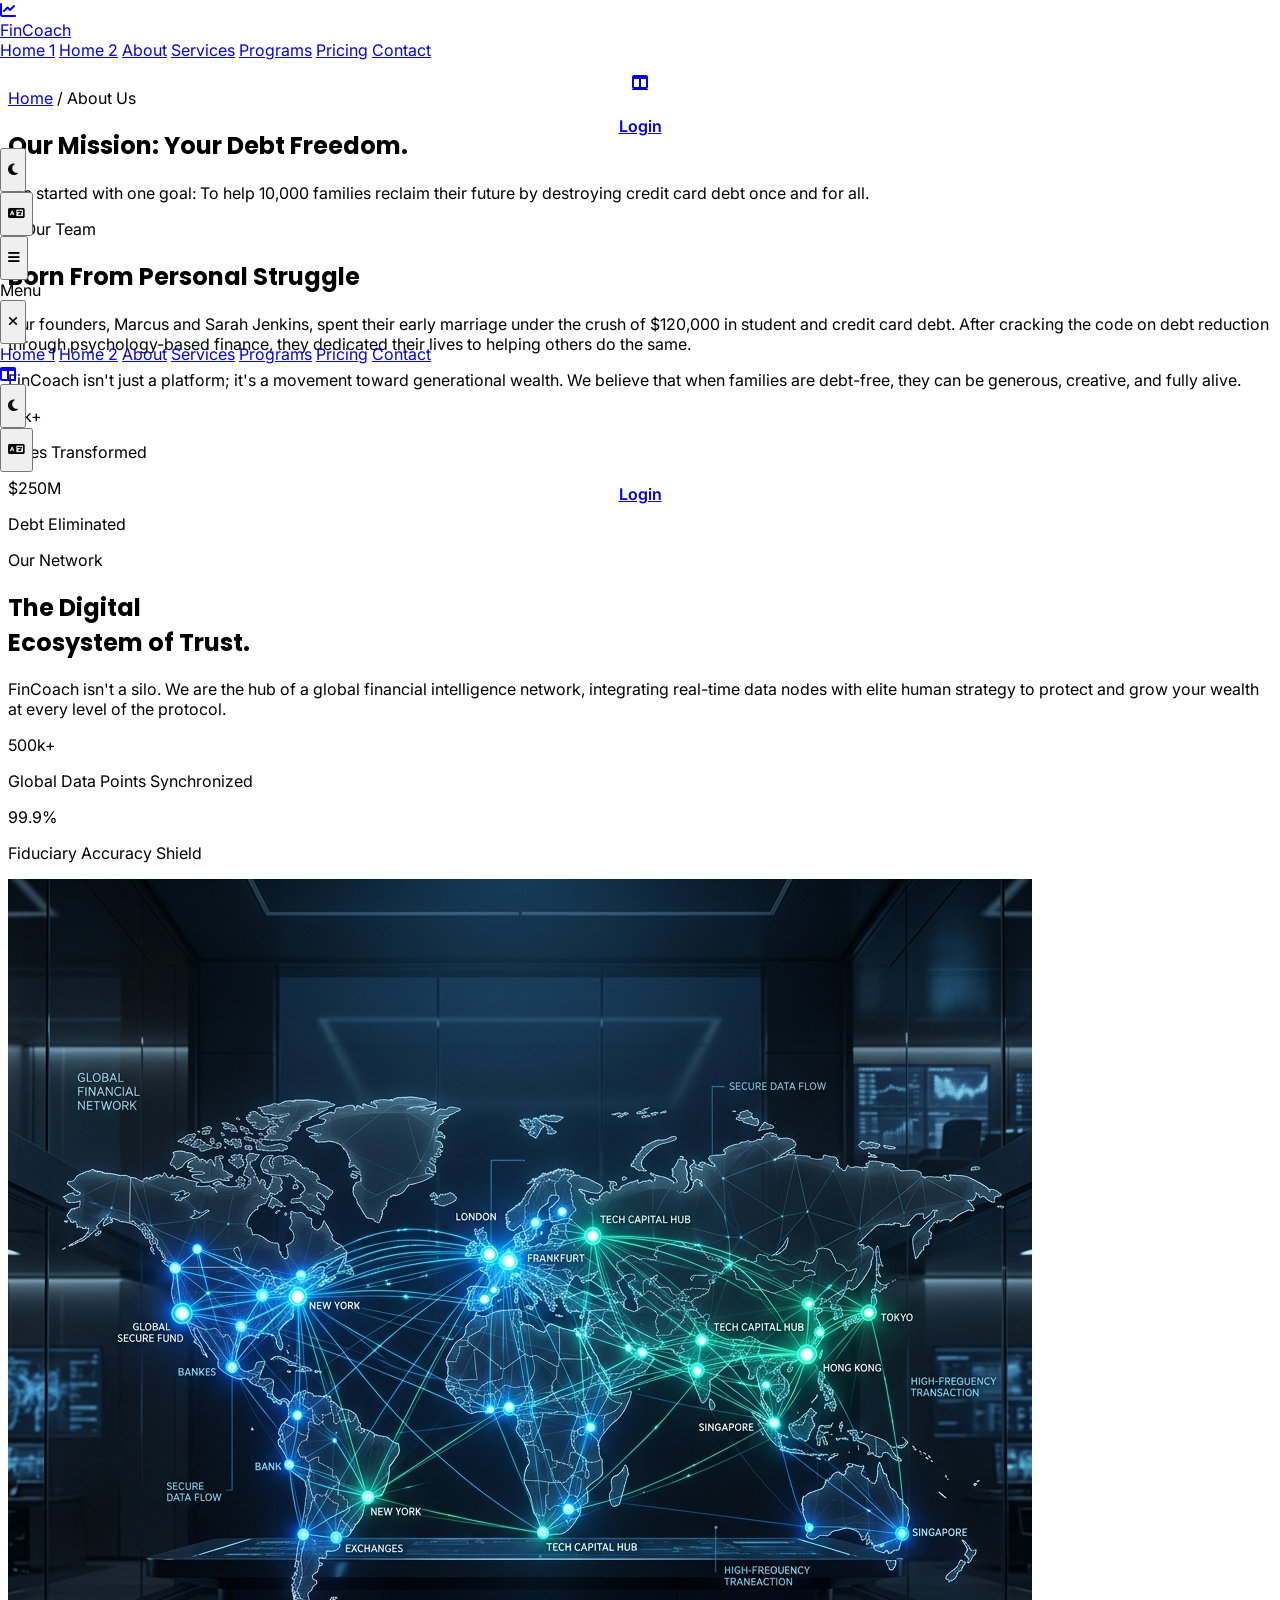
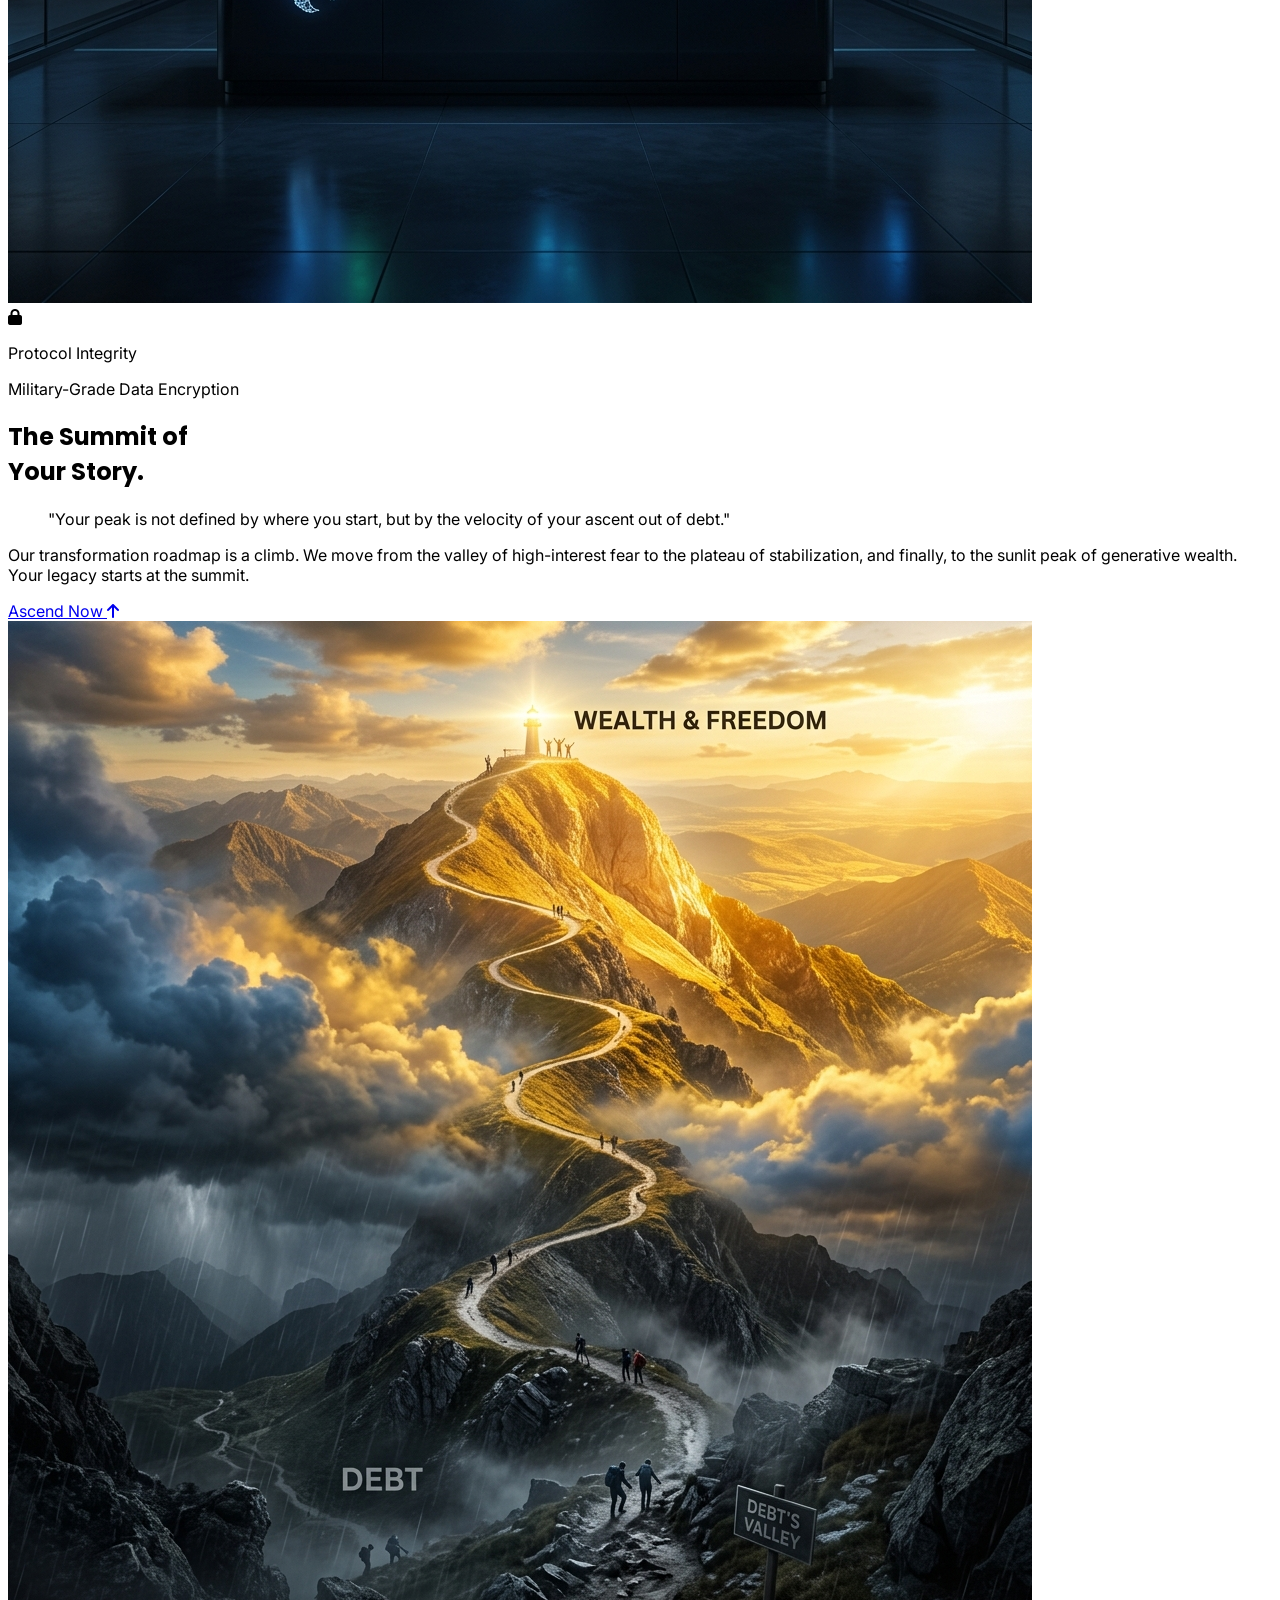
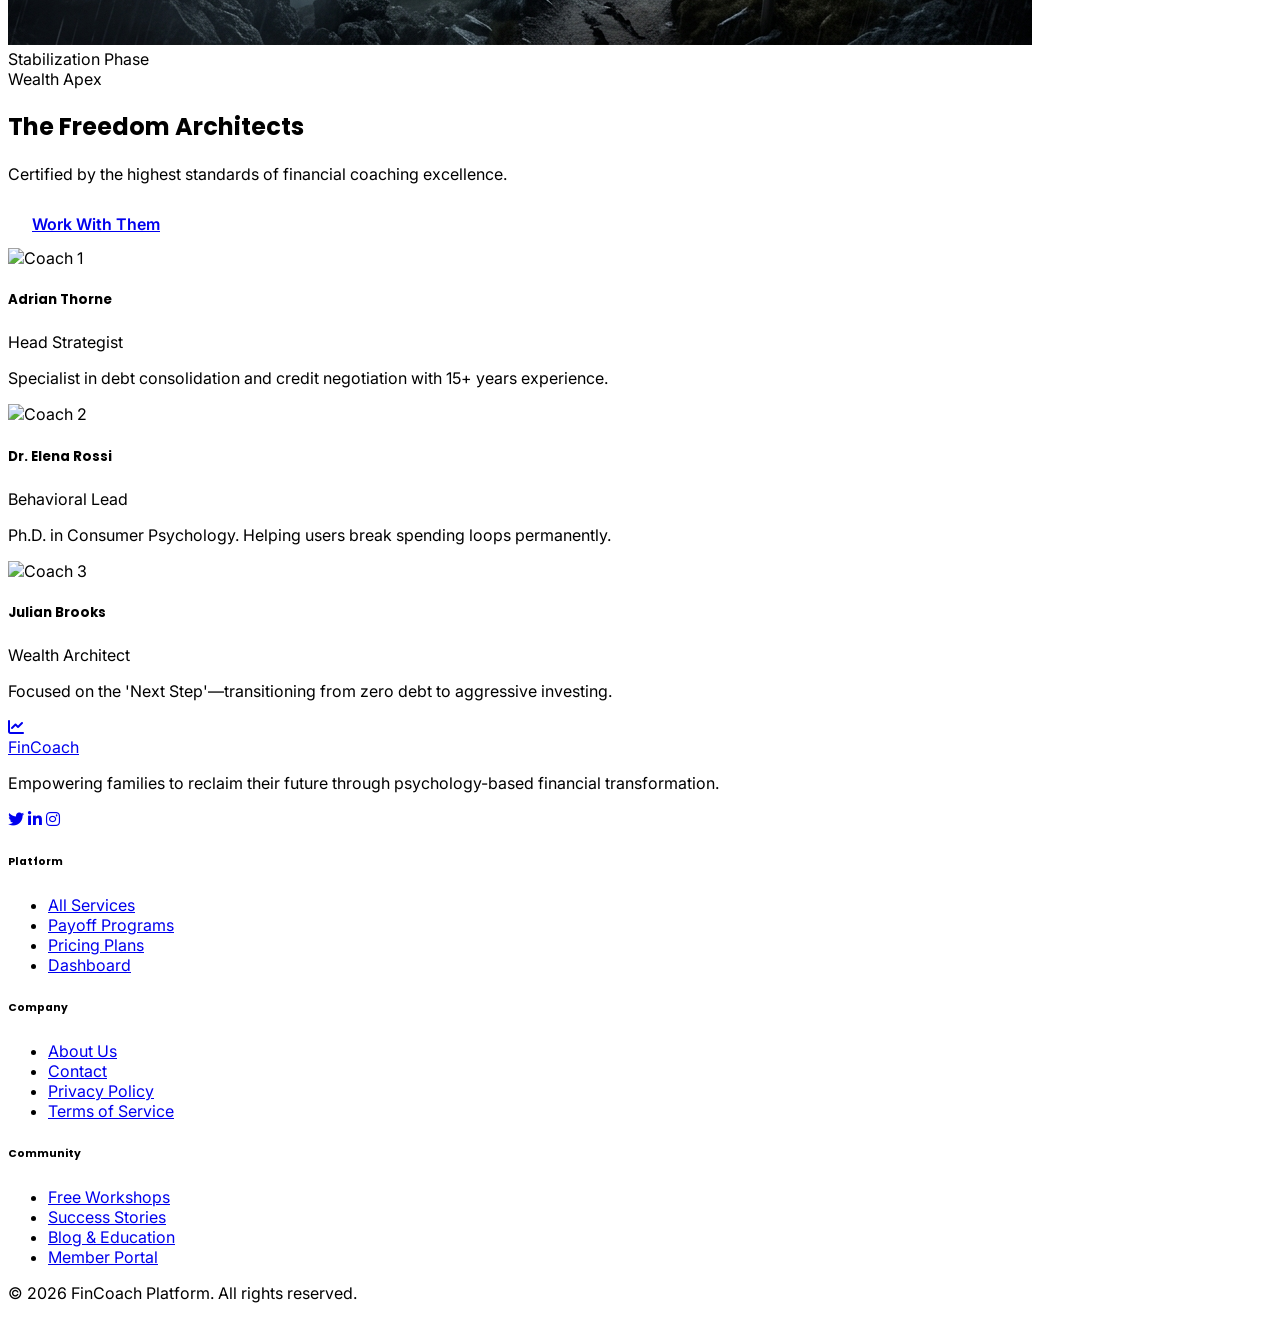
==== about.html @ 428f4bfd "Initial commit - Personal Finance Coach UI" ====
<!DOCTYPE html>
<html lang="en">
<head>
    <meta charset="UTF-8">
    <meta name="viewport" content="width=device-width, initial-scale=1, shrink-to-fit=no">
    <title>About Us | FinCoach - Financial Freedom Mission</title>
    <link rel="icon" type="image/svg+xml" href="assets/images/favicon.svg">
    
    <!-- Tailwind CSS -->
    <script src="https://cdn.tailwindcss.com"></script>
    <script>
        tailwind.config = {
            darkMode: 'class',
            theme: {
                extend: {
                    colors: {
                        primary: '#1E3A8A',
                        secondary: '#F1F5F9',
                        accent: '#10B981',
                        warning: '#F59E0B',
                        error: '#EF4444'
                    },
                    fontFamily: {
                        sans: ['Inter', 'sans-serif'],
                        heading: ['Poppins', 'sans-serif']
                    }
                }
            }
        }
    </script>
    
    <!-- Custom CSS -->
    <link rel="stylesheet" href="assets/css/style.css">
    
    <!-- Icons -->
    <link rel="stylesheet" href="https://cdnjs.cloudflare.com/ajax/libs/font-awesome/6.4.0/css/all.min.css">
</head>
<body class="bg-white text-slate-900 transition-colors duration-300 has-fixed-header">

    <!-- Header -->
    <header class="bg-white dark:bg-slate-900 shadow-sm site-header transition-colors duration-300">
        <nav class="max-w-7xl mx-auto px-4 sm:px-6 xl:px-8 flex items-center justify-between h-20">
            <!-- Logo -->
            <div class="flex-shrink-0 flex items-center">
                <a href="index.html" class="flex items-center space-x-2">
                    <div class="w-10 h-10 bg-primary rounded-lg flex items-center justify-center">
                        <i class="fas fa-chart-line text-white text-xl"></i>
                    </div>
                    <span class="text-xl font-heading font-bold text-primary dark:text-blue-400">FinCoach</span>
                </a>
            </div>

            <!-- Main Nav -->
            <div class="hidden xl:flex items-center space-x-6 text-sm font-medium text-slate-600 dark:text-slate-300">
                <a href="index.html" class="hover:text-primary transition-colors">Home 1</a>
                <a href="home-2.html" class="hover:text-primary transition-colors">Home 2</a>
                <a href="about.html" class="text-primary border-b-2 border-primary pb-1">About</a>
                <a href="services.html" class="hover:text-primary transition-colors">Services</a>
                <a href="programs.html" class="hover:text-primary transition-colors">Programs</a>
                <a href="pricing.html" class="hover:text-primary transition-colors">Pricing</a>
                <a href="contact.html" class="hover:text-primary transition-colors">Contact</a>
            </div>

            <!-- Actions -->
            <div class="flex items-center space-x-4">
                <a href="dashboard.html" aria-label="Dashboard" title="Dashboard" class="!hidden xl:!inline-flex cta-button border-2 border-primary text-primary hover:bg-primary hover:text-white dark:border-blue-400 dark:text-blue-400 dark:hover:bg-blue-400 dark:hover:text-slate-900 !h-10 !w-10 !px-0">
                    <i class="fas fa-columns text-sm"></i>
                </a>
                <a href="login.html" class="!hidden xl:!inline-flex cta-button border-2 border-primary text-primary hover:bg-primary hover:text-white dark:border-blue-400 dark:text-blue-400 dark:hover:bg-blue-400 dark:hover:text-slate-900 !h-10 text-sm">Login</a>
                
                <button id="dark-mode-toggle" class="!hidden xl:!inline-flex p-2 text-slate-500 hover:text-primary dark:text-slate-400 dark:hover:text-blue-400 focus:outline-none">
                    <i class="fas fa-moon w-6 h-6 flex items-center justify-center"></i>
                </button>
                
                <button id="rtl-toggle" class="!hidden xl:!inline-flex p-2 text-slate-500 hover:text-primary dark:text-slate-400 dark:hover:text-blue-400 focus:outline-none">
                    <i class="fas fa-language w-6 h-6 flex items-center justify-center"></i>
                </button>

                <!-- Mobile Menu Button -->
                <button type="button" id="mobile-menu-btn" class="xl:hidden p-2 text-slate-500 hover:bg-slate-100 rounded-md">
                    <i class="fas fa-bars"></i>
                </button>
            </div>
        </nav>

        <!-- Mobile Menu -->
        <!-- Mobile Menu Backdrop -->
        <div id="mobile-menu-backdrop" class="fixed inset-0 bg-slate-900/50 backdrop-blur-sm z-[45] hidden opacity-0 transition-opacity duration-300 pointer-events-none"></div>

        <!-- Mobile Menu Drawer -->
        <div id="mobile-menu" class="xl:hidden fixed top-0 right-0 h-full w-80 bg-white dark:bg-slate-900 z-50 shadow-2xl transform translate-x-full transition-transform duration-300 ease-in-out overflow-y-auto">
            <div class="px-6 py-6 h-full flex flex-col">
                <!-- Drawer Header -->
                <div class="flex items-center justify-between mb-8">
                    <span class="text-xl font-heading font-bold text-slate-900 dark:text-white">Menu</span>
                    <button id="mobile-menu-close" class="p-2 text-slate-500 hover:text-primary dark:text-slate-400 focus:outline-none">
                        <i class="fas fa-times text-2xl"></i>
                    </button>
                </div>

                <!-- Navigation Links -->
                <div class="space-y-4 flex-grow">
                    <a href="index.html" class="block py-2 text-slate-600 dark:text-slate-300 text-lg hover:text-primary transition-colors">Home 1</a>
                    <a href="home-2.html" class="block py-2 text-slate-600 dark:text-slate-300 text-lg hover:text-primary transition-colors">Home 2</a>
                    <a href="about.html" class="block py-2 text-primary font-bold text-lg">About</a>
                    <a href="services.html" class="block py-2 text-slate-600 dark:text-slate-300 text-lg hover:text-primary transition-colors">Services</a>
                    <a href="programs.html" class="block py-2 text-slate-600 dark:text-slate-300 text-lg hover:text-primary transition-colors">Programs</a>
                    <a href="pricing.html" class="block py-2 text-slate-600 dark:text-slate-300 text-lg hover:text-primary transition-colors">Pricing</a>
                    <a href="contact.html" class="block py-2 text-slate-600 dark:text-slate-300 text-lg hover:text-primary transition-colors">Contact</a>
                    
                    <!-- Mobile Actions (Continuous) -->
                    <div class="pt-6 mt-4 border-t border-slate-100 dark:border-slate-800">
                        <div class="flex items-center space-x-6 mb-8">
                            <a href="dashboard.html" class="p-2 text-slate-500 hover:text-primary dark:text-slate-400 dark:hover:text-blue-400">
                                <i class="fas fa-columns text-xl"></i>
                            </a>
                            <button id="dark-mode-toggle" class="p-2 text-slate-500 hover:text-primary dark:text-slate-400 dark:hover:text-blue-400">
                                <i class="fas fa-moon text-xl"></i>
                            </button>
                            <button id="rtl-toggle" class="p-2 text-slate-500 hover:text-primary dark:text-slate-400 dark:hover:text-blue-400">
                                <i class="fas fa-language text-xl"></i>
                            </button>
                        </div>
                        <a href="login.html" class="cta-button border-2 border-primary text-primary text-center py-3 rounded-lg font-bold block">Login</a>
                    </div>
                </div>
                
                <!-- Bottom Spacer for drawer height -->
                <div class="mt-auto pb-4"></div>
            </div>
        </div>
    </header>

    <!-- SECTION 1: HERO BREADCRUMB -->
    <section class="py-24 bg-primary text-white relative hero-section flex items-center justify-center overflow-hidden">
        <div class="absolute inset-0 z-0">
             <div class="absolute w-full h-full bg-[radial-gradient(circle_at_20%_30%,rgba(255,255,255,0.1),transparent_50%)]"></div>
        </div>
        <div class="relative z-10 text-center max-w-3xl mx-auto px-4">
            <nav class="flex justify-center mb-6 space-x-2 text-blue-200 text-sm font-bold uppercase tracking-widest">
                <a href="index.html">Home</a>
                <span>/</span>
                <span class="text-white">About Us</span>
            </nav>
            <h1 class="text-4xl md:text-6xl font-heading font-extrabold mb-8">Our Mission: Your Debt Freedom.</h1>
            <p class="text-blue-100 text-lg">We started with one goal: To help 10,000 families reclaim their future by destroying credit card debt once and for all.</p>
        </div>
    </section>

    <!-- SECTION 2: OUR STORY / MISSION -->
    <section class="py-24 bg-white dark:bg-slate-950 transition-colors">
        <div class="max-w-7xl mx-auto px-4 sm:px-6 lg:px-8">
            <div class="flex flex-col lg:flex-row items-center gap-16">
                <div class="lg:w-1/2">
                    <img src="https://images.unsplash.com/photo-1521737604893-d14cc237f11d?q=80&w=800&auto=format&fit=crop" alt="Our Team" class="rounded-[40px] shadow-sm transform -rotate-2 hover:rotate-0 transition-transform duration-500 border-8 border-slate-50 dark:border-slate-900">
                </div>
                <div class="lg:w-1/2">
                    <h2 class="text-3xl font-heading font-extrabold text-slate-900 dark:text-white mb-6">Born From Personal Struggle</h2>
                    <p class="text-slate-600 dark:text-slate-400 mb-6 leading-relaxed">Our founders, Marcus and Sarah Jenkins, spent their early marriage under the crush of $120,000 in student and credit card debt. After cracking the code on debt reduction through psychology-based finance, they dedicated their lives to helping others do the same.</p>
                    <p class="text-slate-600 dark:text-slate-400 mb-8 leading-relaxed">FinCoach isn't just a platform; it's a movement toward generational wealth. We believe that when families are debt-free, they can be generous, creative, and fully alive.</p>
                    <div class="grid grid-cols-2 gap-8 pt-8 border-t border-slate-100 dark:border-slate-800">
                        <div>
                            <div class="text-3xl font-bold text-primary dark:text-blue-400 mb-2 font-heading">15k+</div>
                            <p class="text-slate-500 text-sm">Lives Transformed</p>
                        </div>
                        <div>
                            <div class="text-3xl font-bold text-blue-500 mb-2 font-heading">$250M</div>
                            <p class="text-slate-500 text-sm">Debt Eliminated</p>
                        </div>
                    </div>
                </div>
            </div>
        </div>
    </section>

    <!-- SECTION 3.5: THE DIGITAL ECOSYSTEM OF TRUST (UNIQUE DESIGN 1) -->
    <section class="py-32 bg-slate-50 dark:bg-slate-900 overflow-hidden relative">
        <!-- Abstract Background Glows -->
        <div class="absolute -top-40 -left-40 w-96 h-96 bg-primary/10 blur-[120px] rounded-full"></div>
        <div class="absolute -bottom-40 -right-40 w-96 h-96 bg-blue-500/10 blur-[120px] rounded-full"></div>
        
        <div class="max-w-7xl mx-auto px-4 sm:px-6 lg:px-8 relative z-10">
            <div class="flex flex-col lg:flex-row items-center gap-20">
                <div class="lg:w-1/2 animate-on-scroll">
                    <span class="text-primary dark:text-blue-400 font-black uppercase tracking-[0.4em] text-xs mb-4 block underline underline-offset-8">Our Network</span>
                    <h2 class="text-4xl md:text-6xl font-heading font-black text-slate-900 dark:text-white leading-tight mb-8">
                        The Digital <br/>
                        <span class="text-transparent bg-clip-text bg-gradient-to-r from-primary to-blue-400">Ecosystem of Trust.</span>
                    </h2>
                    <p class="text-lg text-slate-500 dark:text-slate-400 leading-relaxed mb-10">
                        FinCoach isn't a silo. We are the hub of a global financial intelligence network, integrating real-time data nodes with elite human strategy to protect and grow your wealth at every level of the protocol.
                    </p>
                    
                    <div class="grid grid-cols-2 gap-4">
                        <div class="p-6 bg-white dark:bg-slate-800 rounded-3xl border border-slate-100 dark:border-slate-800 shadow-sm hover:scale-105 transition-all">
                             <div class="text-2xl font-black text-primary dark:text-blue-400 mb-1">500k+</div>
                             <p class="text-[10px] font-bold text-slate-400 uppercase tracking-widest leading-none">Global Data Points Synchronized</p>
                        </div>
                        <div class="p-6 bg-white dark:bg-slate-800 rounded-3xl border border-slate-100 dark:border-slate-800 shadow-sm hover:scale-105 transition-all">
                             <div class="text-2xl font-black text-blue-500 mb-1">99.9%</div>
                             <p class="text-[10px] font-bold text-slate-400 uppercase tracking-widest leading-none">Fiduciary Accuracy Shield</p>
                        </div>
                    </div>
                </div>
                
                <div class="lg:w-1/2 relative group animate-on-scroll" style="animation-delay: 0.3s">
                    <div class="relative w-full h-[500px] rounded-[4rem] overflow-hidden shadow-2xl border-4 border-white dark:border-slate-800">
                        <img src="assets/images/about-network.png" class="w-full h-full object-cover group-hover:scale-110 transition-transform duration-1000">
                        <div class="absolute inset-0 bg-gradient-to-tr from-primary/30 to-transparent"></div>
                    </div>
                    <!-- Hanging UI Badge -->
                    <div class="absolute -bottom-8 -left-8 p-8 bg-white/20 backdrop-blur-2xl border border-white/20 rounded-[3rem] shadow-2xl animate-float">
                         <div class="flex items-center space-x-4">
                              <div class="w-12 h-12 bg-primary rounded-full flex items-center justify-center text-white"><i class="fas fa-lock"></i></div>
                              <div>
                                  <p class="text-xs font-bold text-black dark:text-white uppercase tracking-widest">Protocol Integrity</p>
                                  <p class="text-[10px] text-slate-600 dark:text-slate-400">Military-Grade Data Encryption</p>
                              </div>
                         </div>
                    </div>
                </div>
            </div>
        </div>
    </section>

    <!-- SECTION 3.7: THE SUMMIT OF FINANCIAL SUCCESS (UNIQUE DESIGN 2) -->
    <section class="py-32 bg-white dark:bg-slate-950 overflow-hidden">
        <div class="max-w-7xl mx-auto px-4 sm:px-6 lg:px-8">
            <div class="flex flex-col lg:flex-row-reverse items-center gap-24">
                <div class="lg:w-1/2 animate-on-scroll">
                    <div class="w-20 h-1 bg-primary mb-8 rounded-full"></div>
                    <h2 class="text-4xl md:text-7xl font-heading font-black text-slate-900 dark:text-white leading-tight mb-8">
                        The Summit of <br/><span class="text-primary dark:text-blue-400">Your Story.</span>
                    </h2>
                    <blockquote class="text-2xl font-heading font-bold text-slate-400 dark:text-slate-500 italic mb-10 leading-relaxed pl-8 border-l-4 border-slate-100 dark:border-slate-800">
                        "Your peak is not defined by where you start, but by the velocity of your ascent out of debt."
                    </blockquote>
                    <p class="text-slate-500 dark:text-slate-400 mb-12">
                        Our transformation roadmap is a climb. We move from the valley of high-interest fear to the plateau of stabilization, and finally, to the sunlit peak of generative wealth. Your legacy starts at the summit.
                    </p>
                    <a href="contact.html" class="inline-flex items-center space-x-4 bg-primary text-white px-10 py-5 rounded-[2rem] font-black uppercase text-xs tracking-[0.2em] hover:bg-slate-900 transition-all shadow-xl shadow-primary/20">
                        <span>Ascend Now</span>
                        <i class="fas fa-arrow-up"></i>
                    </a>
                </div>

                <div class="lg:w-1/2 relative animate-on-scroll" style="animation-delay: 0.3s">
                     <!-- Journey Visual -->
                     <div class="relative w-full h-[600px] rounded-[5rem] overflow-hidden group shadow-2xl">
                         <img src="assets/images/about-journey.png" class="w-full h-full object-cover grayscale-[0.3] group-hover:grayscale-0 transition-all duration-1000 group-hover:scale-105">
                         <div class="absolute inset-0 bg-gradient-to-t from-slate-950 via-transparent to-white/10"></div>
                         
                         <!-- Roadmap Markers Floating overlay -->
                         <div class="absolute top-1/4 left-1/2 -translate-x-1/2 space-y-4">
                             <div class="bg-white/10 backdrop-blur-md px-6 py-3 border border-white/20 rounded-full text-white text-[10px] font-bold uppercase tracking-widest whitespace-nowrap animate-float" style="animation-delay: -1s">Stabilization Phase</div>
                             <div class="bg-primary px-6 py-3 rounded-full text-white text-[10px] font-bold uppercase tracking-widest whitespace-nowrap translate-x-10 animate-float" style="animation-delay: -2.5s">Wealth Apex</div>
                         </div>
                     </div>
                </div>
            </div>
        </div>
    </section>

    <!-- SECTION 4: THE TEAM -->
    <section class="py-24 bg-white dark:bg-slate-950">
        <div class="max-w-7xl mx-auto px-4 sm:px-6 lg:px-8">
            <div class="flex flex-col lg:flex-row justify-between items-end mb-16">
                <div>
                    <h2 class="text-3xl font-heading font-extrabold text-slate-900 dark:text-white mb-4">The Freedom Architects</h2>
                    <p class="text-slate-500">Certified by the highest standards of financial coaching excellence.</p>
                </div>
                <a href="contact.html" class="hidden md:inline-flex cta-button bg-primary text-white h-12 px-8">Work With Them</a>
            </div>
            
            <div class="grid md:grid-cols-3 gap-12">
                <div class="text-center group">
                    <img src="https://images.unsplash.com/photo-1542909168-82c3e7fdca5c?q=80&w=400&h=400&auto=format&fit=crop" alt="Coach 1" class="w-48 h-48 rounded-full mx-auto mb-8 object-cover transition-all duration-500 shadow-xl group-hover:scale-110">
                    <h5 class="text-xl font-bold dark:text-white mb-1">Adrian Thorne</h5>
                    <p class="text-primary font-bold text-sm uppercase tracking-widest mb-4">Head Strategist</p>
                    <p class="text-slate-500 text-sm max-w-xs mx-auto">Specialist in debt consolidation and credit negotiation with 15+ years experience.</p>
                </div>
                <div class="text-center group">
                    <img src="https://images.unsplash.com/photo-1573496359142-b8d87734a5a2?q=80&w=400&h=400&auto=format&fit=crop" alt="Coach 2" class="w-48 h-48 rounded-full mx-auto mb-8 object-cover transition-all duration-500 shadow-xl group-hover:scale-110">
                    <h5 class="text-xl font-bold dark:text-white mb-1">Dr. Elena Rossi</h5>
                    <p class="text-primary font-bold text-sm uppercase tracking-widest mb-4">Behavioral Lead</p>
                    <p class="text-slate-500 text-sm max-w-xs mx-auto">Ph.D. in Consumer Psychology. Helping users break spending loops permanently.</p>
                </div>
                <div class="text-center group">
                    <img src="https://images.unsplash.com/photo-1472099645785-5658abf4ff4e?q=80&w=400&h=400&auto=format&fit=crop" alt="Coach 3" class="w-48 h-48 rounded-full mx-auto mb-8 object-cover transition-all duration-500 shadow-xl group-hover:scale-110">
                    <h5 class="text-xl font-bold dark:text-white mb-1">Julian Brooks</h5>
                    <p class="text-primary font-bold text-sm uppercase tracking-widest mb-4">Wealth Architect</p>
                    <p class="text-slate-500 text-sm max-w-xs mx-auto">Focused on the 'Next Step'—transitioning from zero debt to aggressive investing.</p>
                </div>
            </div>
        </div>
    </section>

    <!-- Footer (Standard) -->
    <footer class="bg-white dark:bg-slate-900 py-12 border-t border-slate-100 dark:border-slate-800">
        <div class="max-w-7xl mx-auto px-4 sm:px-6 lg:px-8">
            <div class="grid grid-cols-1 md:grid-cols-4 lg:grid-cols-5 gap-y-12 gap-x-8 mb-12 text-center md:text-left">
                <div class="flex flex-col items-center md:items-start col-span-1 md:col-span-2 lg:col-span-2">
                    <a href="index.html" class="flex items-center space-x-2 mb-6">
                        <div class="w-10 h-10 bg-primary rounded-lg flex items-center justify-center">
                            <i class="fas fa-chart-line text-white text-xl"></i>
                        </div>
                        <span class="text-xl font-heading font-bold text-primary dark:text-blue-400">FinCoach</span>
                    </a>
                    <p class="text-slate-500 dark:text-slate-400 max-w-xs mb-6 text-sm">Empowering families to reclaim their future through psychology-based financial transformation.</p>
                    <div class="flex space-x-4">
                        <a href="#" class="w-8 h-8 rounded-full bg-slate-100 dark:bg-slate-800 flex items-center justify-center text-slate-400 hover:text-primary transition-colors"><i class="fab fa-twitter"></i></a>
                        <a href="#" class="w-8 h-8 rounded-full bg-slate-100 dark:bg-slate-800 flex items-center justify-center text-slate-400 hover:text-primary transition-colors"><i class="fab fa-linkedin-in"></i></a>
                        <a href="#" class="w-8 h-8 rounded-full bg-slate-100 dark:bg-slate-800 flex items-center justify-center text-slate-400 hover:text-primary transition-colors"><i class="fab fa-instagram"></i></a>
                    </div>
                </div>
                
                <div class="flex flex-col items-center md:items-start">
                    <h6 class="font-bold text-slate-900 dark:text-white mb-6 uppercase tracking-widest text-xs">Platform</h6>
                    <ul class="space-y-3 text-sm text-slate-500 dark:text-slate-400">
                        <li><a href="services.html" class="hover:text-primary">All Services</a></li>
                        <li><a href="programs.html" class="hover:text-primary">Payoff Programs</a></li>
                        <li><a href="pricing.html" class="hover:text-primary">Pricing Plans</a></li>
                        <li><a href="dashboard.html" class="hover:text-primary">Dashboard</a></li>
                    </ul>
                </div>
                
                <div class="flex flex-col items-center md:items-start">
                    <h6 class="font-bold text-slate-900 dark:text-white mb-6 uppercase tracking-widest text-xs">Company</h6>
                    <ul class="space-y-3 text-sm text-slate-500 dark:text-slate-400">
                        <li><a href="about.html" class="hover:text-primary">About Us</a></li>
                        <li><a href="contact.html" class="hover:text-primary">Contact</a></li>
                        <li><a href="#" class="hover:text-primary">Privacy Policy</a></li>
                        <li><a href="#" class="hover:text-primary">Terms of Service</a></li>
                    </ul>
                </div>
                
                <div class="flex flex-col items-center md:items-start col-span-1 md:col-span-1">
                    <h6 class="font-bold text-slate-900 dark:text-white mb-6 uppercase tracking-widest text-xs">Community</h6>
                    <ul class="space-y-3 text-sm text-slate-500 dark:text-slate-400">
                        <li><a href="#" class="hover:text-primary">Free Workshops</a></li>
                        <li><a href="#" class="hover:text-primary">Success Stories</a></li>
                        <li><a href="#" class="hover:text-primary">Blog & Education</a></li>
                         <li><a href="coming-soon.html" class="hover:text-primary">Member Portal</a></li>
                    </ul>
                </div>
            </div>
            
            <div class="pt-12 border-t border-slate-100 dark:border-slate-800 flex flex-col items-center text-sm text-slate-400 text-center">
                <p>&copy; 2026 FinCoach Platform. All rights reserved.</p>
            </div>
        </div>
    </footer>

    <!-- Back to Top Button -->
    <button id="back-to-top" aria-label="Back to Top">
        <i class="fas fa-arrow-up"></i>
    </button>
    <script src="assets/js/main.js"></script>
</body>
</html>
---- assets/css/style.css ----
@import url('https://fonts.googleapis.com/css2?family=Inter:wght@300;400;500;600;700&family=Poppins:wght@300;400;500;600;700;800&display=swap');

:root {
    --header-height: 80px;
    --primary: #1E3A8A;
    --secondary: #F1F5F9;
    --progress: #10B981;
    --warning: #F59E0B;
    --error: #EF4444;
}

html, body {
    max-width: 100%;
    overflow-x: hidden;
    scroll-behavior: smooth;
    font-family: 'Inter', sans-serif;
}

h1, h2, h3, h4, h5, h6 {
    font-family: 'Poppins', sans-serif;
}

/* RTL Support */
[dir="rtl"] {
    text-align: right;
}

/* Animations */
@keyframes calmFloat {
    0%, 100% { transform: translateY(0); }
    50% { transform: translateY(-5px); }
}

@keyframes progressPulse {
    0% { opacity: 0.6; }
    50% { opacity: 1; }
    100% { opacity: 0.6; }
}

.animate-float {
    animation: calmFloat 3s ease-in-out infinite;
}

.animate-pulse-progress {
    animation: progressPulse 2s ease-in-out infinite;
}

/* Header & Hero Spacing Fix */
header {
    margin: 0 !important;
}

.site-header {
    position: fixed;
    top: 0;
    right: 0;
    left: 0;
    width: 100%;
    z-index: 50;
}

body.has-fixed-header {
    padding-top: var(--header-height);
}

body.has-fixed-header section[id] {
    scroll-margin-top: calc(var(--header-height) + 24px);
}

.hero-section {
    position: relative;
    overflow: hidden;
}

/* Custom Microinteractions */
.cta-button {
    height: 48px;
    padding: 0 24px;
    border-radius: 8px;
    font-size: 16px;
    font-weight: 600;
    transition: transform 0.3s ease, box-shadow 0.3s ease;
    display: inline-flex;
    align-items: center;
    justify-content: center;
    white-space: nowrap;
}

header .cta-button, header button, header .nav-link {
    height: 44px !important;
    display: flex;
    align-items: center;
    justify-content: center;
}

/* RTL Support Toggle Icons (24x24 as requested) */
header .icon-btn {
    width: 44px;
    height: 44px;
    display: flex;
    align-items: center;
    justify-content: center;
}

header .icon-btn i {
    font-size: 24px;
}

.cta-button:hover {
    transform: scale(1.03);
    box-shadow: 0 10px 15px -3px rgba(30, 58, 138, 0.2);
}

.card-float {
    transition: transform 0.4s cubic-bezier(0.175, 0.885, 0.32, 1.275);
}

.card-float:hover {
    transform: translateY(-8px);
}

input:focus {
    box-shadow: 0 0 0 3px rgba(30, 58, 138, 0.1);
}

/* Dark Mode Overrides */
.dark body {
    background-color: #0F172A;
    color: #F1F5F9;
}

.dark .bg-secondary {
    background-color: #1E293B;
}

.dark .text-primary {
    color: #60A5FA;
}

.dark .border-gray-200 {
    border-color: #334155;
}

/* Custom Scrollbar */
::-webkit-scrollbar {
    width: 8px;
}

::-webkit-scrollbar-track {
    background: #f1f1f1;
}

::-webkit-scrollbar-thumb {
    background: #1e3a8a;
    border-radius: 10px;
}

::-webkit-scrollbar-thumb:hover {
    background: #1e40af;
}

/* Back to Top Button */
#back-to-top {
    position: fixed;
    bottom: 2rem;
    right: 2rem;
    width: 3.5rem;
    height: 3.5rem;
    background-color: var(--primary);
    color: white;
    border-radius: 9999px;
    display: flex;
    align-items: center;
    justify-content: center;
    box-shadow: 0 10px 25px -5px rgba(30, 58, 138, 0.4);
    cursor: pointer;
    z-index: 40;
    transition: all 0.5s cubic-bezier(0.175, 0.885, 0.32, 1.275);
    opacity: 0;
    transform: translateY(100px);
    pointer-events: none;
    border: none;
    outline: none;
}

#back-to-top.visible {
    opacity: 1;
    transform: translateY(0);
    pointer-events: auto;
}

#back-to-top:hover {
    transform: scale(1.1) translateY(-5px);
    background-color: #1e40af;
    box-shadow: 0 15px 30px -5px rgba(30, 58, 138, 0.5);
}

#back-to-top:active {
    transform: scale(0.95);
}

#back-to-top i {
    font-size: 1.25rem;
    transition: transform 0.3s ease;
}

#back-to-top:hover i {
    transform: translateY(-2px);
}

/* New Section Animations */
.metric-card-reveal {
    opacity: 0;
    transform: translateY(30px);
    transition: all 0.8s cubic-bezier(0.175, 0.885, 0.32, 1.275);
}

.metric-card-reveal.active {
    opacity: 1;
    transform: translateY(0);
}

@keyframes pathFlow {
    0% { transform: translateY(-100%); }
    100% { transform: translateY(100%); }
}

.animate-path-flow {
    animation: pathFlow 3s linear infinite;
}

.hover-float {
    transition: all 0.4s ease;
}

.hover-float:hover {
    transform: translateY(-20px) scale(1.02);
    box-shadow: 0 25px 50px -12px rgba(30, 58, 138, 0.2);
}

/* Aesthetic Dividers */
.divider-wave {
    background: url("data:image/svg+xml,%3Csvg xmlns='http://www.w3.org/2000/svg' viewBox='0 0 1440 320'%3%3Cpath fill='%231e3a8a' fill-opacity='0.05' d='M0,192L48,197.3C96,203,192,213,288,229.3C384,245,480,267,576,250.7C672,235,768,181,864,181.3C960,181,1056,235,1152,234.7C1248,235,1344,181,1392,154.7L1440,128L1440,320L1392,320C1344,320,1248,320,1152,320C1056,320,960,320,864,320C768,320,672,320,576,320C480,320,384,320,288,320C192,320,96,320,48,320L0,320Z'%3E%3C/path%3E%3C/svg%3E");
    background-size: cover;
    animation: waveMove 20s linear infinite;
}

@keyframes waveMove {
    from { background-position-x: 0; }
    to { background-position-x: 1440px; }
}

@keyframes spin-slow {
    from { transform: rotate(0deg); }
    to { transform: rotate(360deg); }
}

@keyframes reverse-spin-slow {
    from { transform: rotate(360deg); }
    to { transform: rotate(0deg); }
}

@keyframes slow-zoom {
    0% { transform: scale(1.05); }
    50% { transform: scale(1.15); }
    100% { transform: scale(1.05); }
}

@keyframes slide-up-reveal {
    from { transform: translateY(100%); opacity: 0; }
    to { transform: translateY(0); opacity: 1; }
}

@keyframes fade-in-up {
    from { transform: translateY(20px); opacity: 0; }
    to { transform: translateY(0); opacity: 1; }
}

@keyframes fade-in-down {
    from { transform: translateY(-20px); opacity: 0; }
    to { transform: translateY(0); opacity: 1; }
}

.animate-slow-zoom {
    animation: slow-zoom 20s ease-in-out infinite;
}

.animate-slide-up-reveal {
    animation: slide-up-reveal 1s cubic-bezier(0.16, 1, 0.3, 1) forwards;
}

.animate-fade-in-up {
    opacity: 0;
    animation: fade-in-up 0.8s ease-out forwards;
}

.animate-fade-in-down {
    opacity: 0;
    animation: fade-in-down 0.8s ease-out forwards;
}

.animate-spin-slow {
    animation: spin-slow 12s linear infinite;
}

.animate-reverse-spin-slow {
    animation: reverse-spin-slow 20s linear infinite;
}

/* Custom Slide Hidden Scrollbar */
#psychology-track::-webkit-scrollbar {
    display: none;
}
#psychology-track {
    -ms-overflow-style: none;
    scrollbar-width: none;
    overflow-x: auto;
}

/* Solutions Card Image Styles */
.card-image-container {
    position: relative;
    width: 100%;
    height: 180px;
    border-radius: 12px;
    overflow: hidden;
    margin-bottom: 24px;
    background-color: var(--secondary);
}

.card-image-container img {
    width: 100%;
    height: 100%;
    object-fit: cover;
    transition: transform 0.6s cubic-bezier(0.4, 0, 0.2, 1);
}

.card-float:hover .card-image-container img {
    transform: scale(1.1);
}

/* Dark mode adjustment for card images */
.dark .card-image-container {
    background-color: #1E293B;
}

/* New Program Section Animations */
@keyframes drawTimelineLine {
    0% { height: 0; }
    100% { height: 100%; }
}

.timeline-line-animate.visible {
    animation: drawTimelineLine 2s cubic-bezier(0.65, 0, 0.35, 1) forwards;
}

@keyframes float-orbit {
    0% { transform: translateY(0) rotate(0deg); }
    50% { transform: translateY(-15px) rotate(2deg); }
    100% { transform: translateY(0) rotate(0deg); }
}

.animate-float-orbit {
    animation: float-orbit 6s ease-in-out infinite;
}

.stagger-reveal {
    opacity: 0;
    transform: translateY(40px) scale(0.95);
    transition: all 0.8s cubic-bezier(0.34, 1.56, 0.64, 1);
}

.stagger-reveal.visible {
    opacity: 1;
    transform: translateY(0) scale(1);
}

.reveal-delay-1 { transition-delay: 0.1s; }
.reveal-delay-2 { transition-delay: 0.2s; }
.reveal-delay-3 { transition-delay: 0.3s; }
.reveal-delay-4 { transition-delay: 0.4s; }

@keyframes pulse-ring {
    0% { transform: scale(0.8); opacity: 0.5; }
    100% { transform: scale(1.5); opacity: 0; }
}

.pulse-ring::before {
    content: '';
    position: absolute;
    width: 100%;
    height: 100%;
    border-radius: inherit;
    background-color: inherit;
    animation: pulse-ring 2s cubic-bezier(0.45, 0, 0.55, 1) infinite;
}

/* Glassmorphism Styles */
.glass-calculator {
    background: rgba(255, 255, 255, 0.05);
    backdrop-filter: blur(20px);
    border: 1px solid rgba(255, 255, 255, 0.1);
    box-shadow: 0 25px 45px rgba(0, 0, 0, 0.1);
}

.dark .glass-calculator {
    background: rgba(0, 0, 0, 0.2);
    border-color: rgba(255, 255, 255, 0.05);
}

@keyframes draw-progress {
    from { stroke-dashoffset: 440; }
    to { stroke-dashoffset: var(--target); }
}

.circle-progress-bar {
    stroke-dasharray: 440;
    stroke-dashoffset: 440;
    transition: stroke-dashoffset 2s cubic-bezier(0.65, 0, 0.35, 1);
}

.circle-progress-bar.visible {
    stroke-dashoffset: var(--target);
}
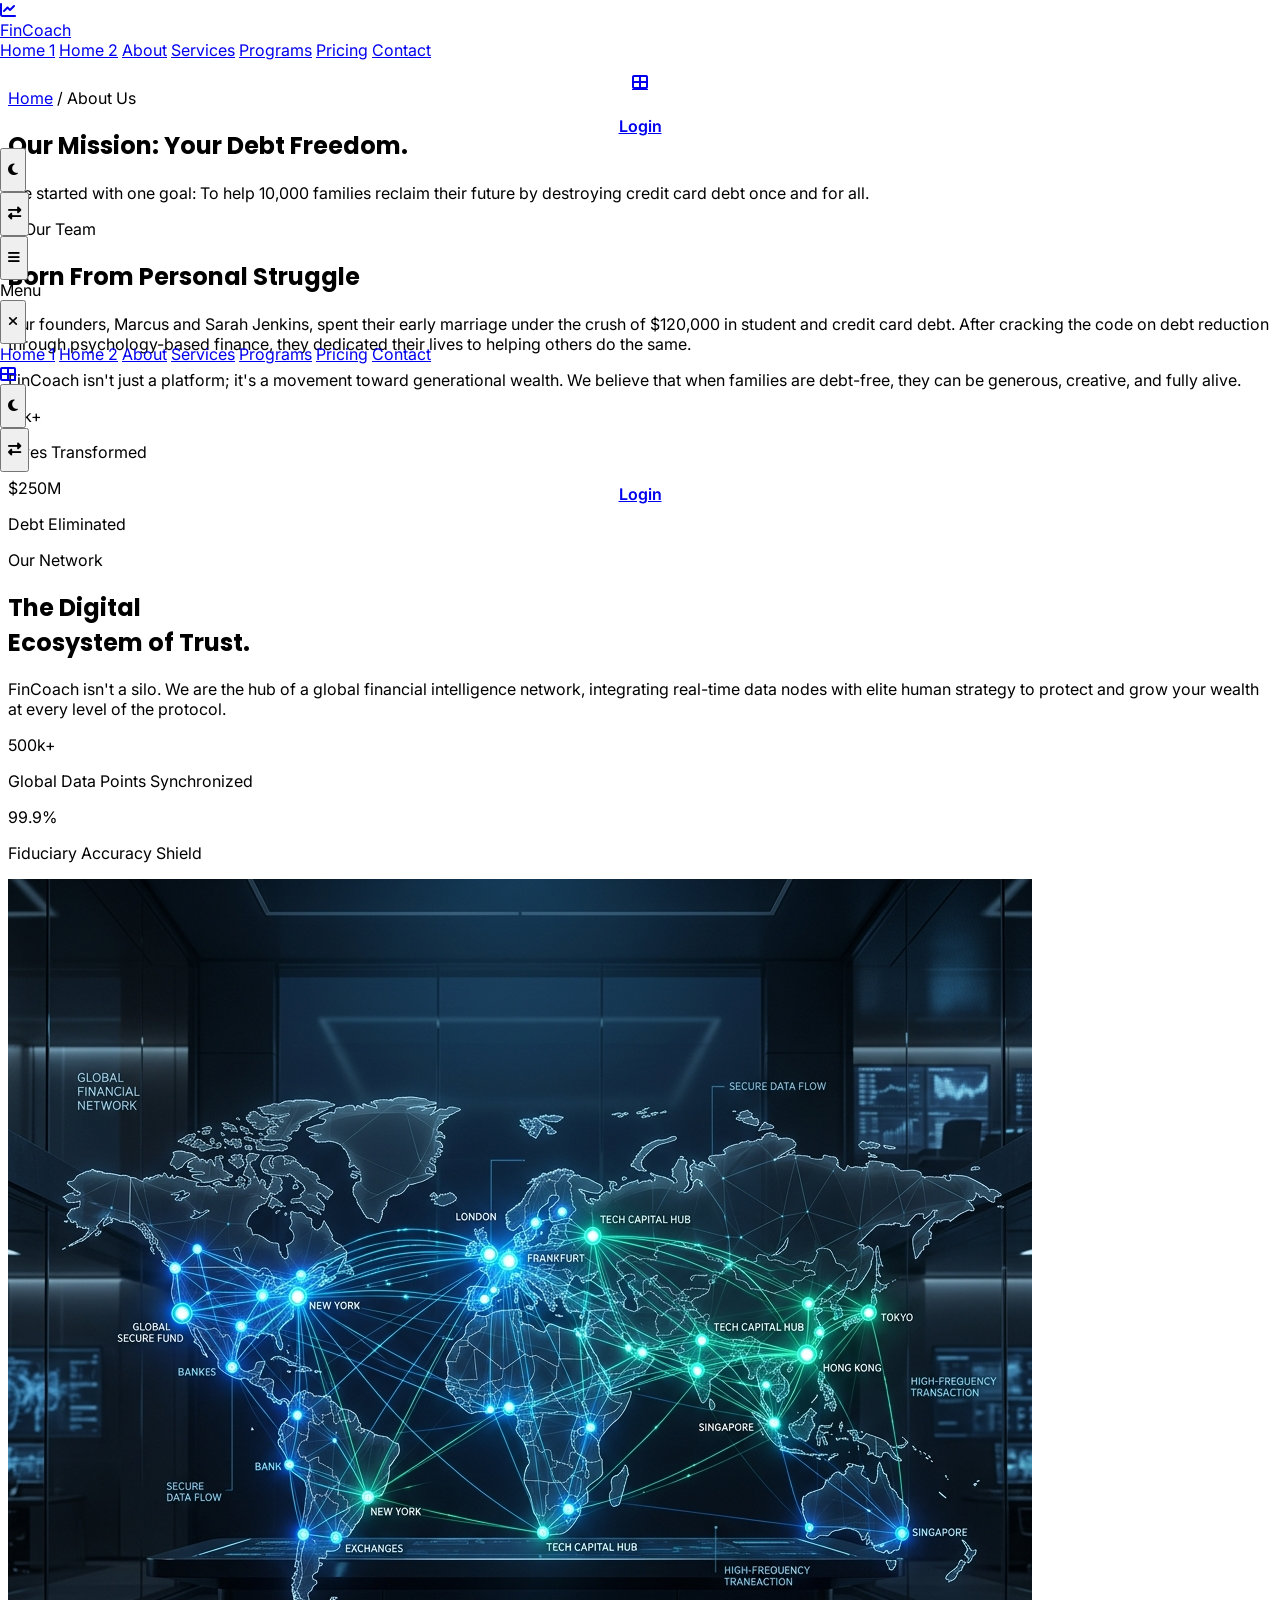
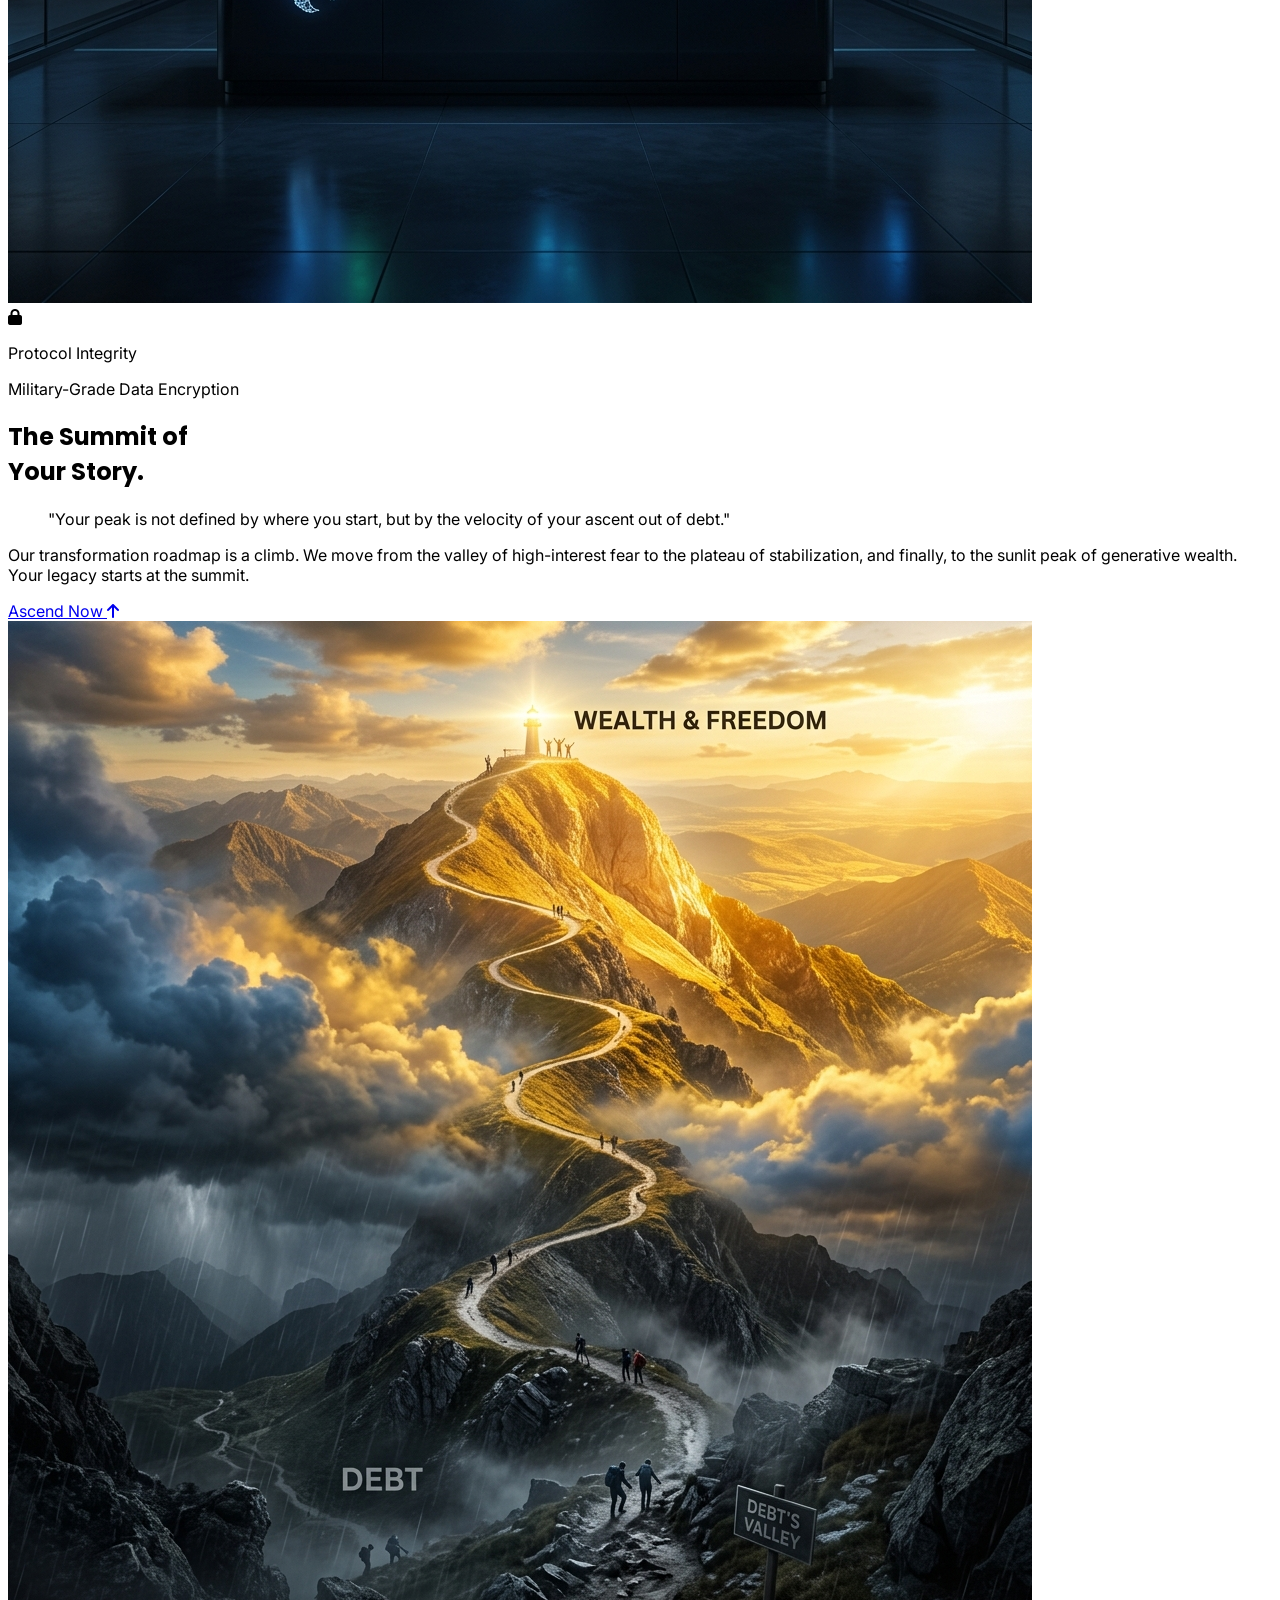
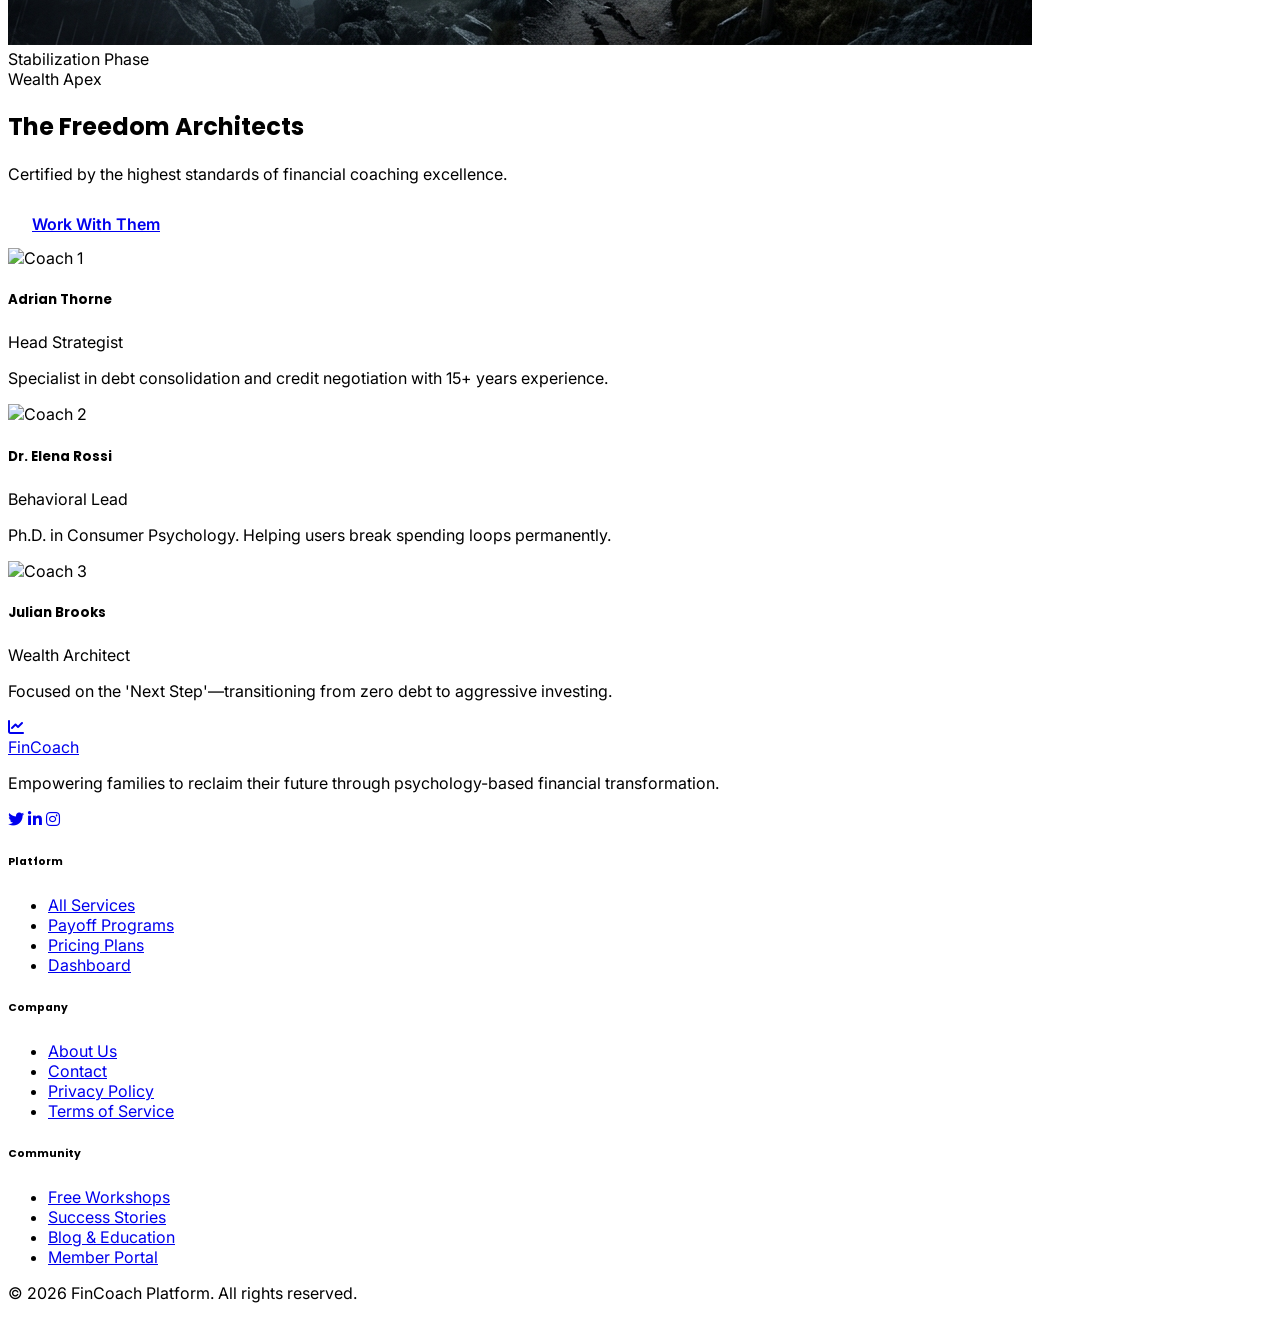
==== commit 20b16117: "Refine The Mental Edge section, fix login page layout, and update dashboard header" ====
--- a/about.html
+++ b/about.html
@@ -64,16 +64,16 @@
             <!-- Actions -->
             <div class="flex items-center space-x-4">
                 <a href="dashboard.html" aria-label="Dashboard" title="Dashboard" class="!hidden xl:!inline-flex cta-button border-2 border-primary text-primary hover:bg-primary hover:text-white dark:border-blue-400 dark:text-blue-400 dark:hover:bg-blue-400 dark:hover:text-slate-900 !h-10 !w-10 !px-0">
-                    <i class="fas fa-columns text-sm"></i>
+                    <i class="fas fa-table-cells-large text-sm"></i>
                 </a>
-                <a href="login.html" class="!hidden xl:!inline-flex cta-button border-2 border-primary text-primary hover:bg-primary hover:text-white dark:border-blue-400 dark:text-blue-400 dark:hover:bg-blue-400 dark:hover:text-slate-900 !h-10 text-sm">Login</a>
+                <a href="login.html" class="!hidden xl:!inline-flex cta-button bg-primary text-white hover:bg-blue-800 dark:bg-blue-400 dark:text-slate-900 dark:hover:bg-blue-300 !h-10 text-sm">Login</a>
                 
                 <button id="dark-mode-toggle" class="!hidden xl:!inline-flex p-2 text-slate-500 hover:text-primary dark:text-slate-400 dark:hover:text-blue-400 focus:outline-none">
                     <i class="fas fa-moon w-6 h-6 flex items-center justify-center"></i>
                 </button>
                 
                 <button id="rtl-toggle" class="!hidden xl:!inline-flex p-2 text-slate-500 hover:text-primary dark:text-slate-400 dark:hover:text-blue-400 focus:outline-none">
-                    <i class="fas fa-language w-6 h-6 flex items-center justify-center"></i>
+                    <i class="fas fa-right-left w-6 h-6 flex items-center justify-center"></i>
                 </button>
 
                 <!-- Mobile Menu Button -->
@@ -112,16 +112,16 @@
                     <div class="pt-6 mt-4 border-t border-slate-100 dark:border-slate-800">
                         <div class="flex items-center space-x-6 mb-8">
                             <a href="dashboard.html" class="p-2 text-slate-500 hover:text-primary dark:text-slate-400 dark:hover:text-blue-400">
-                                <i class="fas fa-columns text-xl"></i>
+                                <i class="fas fa-table-cells-large text-xl"></i>
                             </a>
                             <button id="dark-mode-toggle" class="p-2 text-slate-500 hover:text-primary dark:text-slate-400 dark:hover:text-blue-400">
                                 <i class="fas fa-moon text-xl"></i>
                             </button>
                             <button id="rtl-toggle" class="p-2 text-slate-500 hover:text-primary dark:text-slate-400 dark:hover:text-blue-400">
-                                <i class="fas fa-language text-xl"></i>
+                                <i class="fas fa-right-left text-xl"></i>
                             </button>
                         </div>
-                        <a href="login.html" class="cta-button border-2 border-primary text-primary text-center py-3 rounded-lg font-bold block">Login</a>
+                        <a href="login.html" class="cta-button bg-primary text-white hover:bg-blue-800 dark:bg-blue-400 dark:text-slate-900 dark:hover:bg-blue-300 text-center py-3 rounded-lg font-bold block">Login</a>
                     </div>
                 </div>
                 
@@ -227,12 +227,12 @@
     <section class="py-32 bg-white dark:bg-slate-950 overflow-hidden">
         <div class="max-w-7xl mx-auto px-4 sm:px-6 lg:px-8">
             <div class="flex flex-col lg:flex-row-reverse items-center gap-24">
-                <div class="lg:w-1/2 animate-on-scroll">
-                    <div class="w-20 h-1 bg-primary mb-8 rounded-full"></div>
+                <div class="lg:w-1/2 animate-on-scroll flex flex-col items-center lg:items-start text-center lg:text-left">
+                    <div class="w-20 h-1 bg-primary mb-8 rounded-full lg:mx-0"></div>
                     <h2 class="text-4xl md:text-7xl font-heading font-black text-slate-900 dark:text-white leading-tight mb-8">
                         The Summit of <br/><span class="text-primary dark:text-blue-400">Your Story.</span>
                     </h2>
-                    <blockquote class="text-2xl font-heading font-bold text-slate-400 dark:text-slate-500 italic mb-10 leading-relaxed pl-8 border-l-4 border-slate-100 dark:border-slate-800">
+                    <blockquote class="text-2xl font-heading font-bold text-slate-400 dark:text-slate-500 italic mb-10 leading-relaxed pl-0 lg:pl-8 border-l-0 lg:border-l-4 border-slate-100 dark:border-slate-800">
                         "Your peak is not defined by where you start, but by the velocity of your ascent out of debt."
                     </blockquote>
                     <p class="text-slate-500 dark:text-slate-400 mb-12">
@@ -264,7 +264,7 @@
     <!-- SECTION 4: THE TEAM -->
     <section class="py-24 bg-white dark:bg-slate-950">
         <div class="max-w-7xl mx-auto px-4 sm:px-6 lg:px-8">
-            <div class="flex flex-col lg:flex-row justify-between items-end mb-16">
+            <div class="flex flex-col lg:flex-row justify-between items-center lg:items-end mb-16 text-center lg:text-left">
                 <div>
                     <h2 class="text-3xl font-heading font-extrabold text-slate-900 dark:text-white mb-4">The Freedom Architects</h2>
                     <p class="text-slate-500">Certified by the highest standards of financial coaching excellence.</p>
--- a/assets/css/style.css
+++ b/assets/css/style.css
@@ -125,12 +125,20 @@
 
 /* Dark Mode Overrides */
 .dark body {
-    background-color: #0F172A;
+    background-color: #000000;
     color: #F1F5F9;
 }
 
 .dark .bg-secondary {
-    background-color: #1E293B;
+    background-color: #000000;
+}
+
+/* Force core dark surfaces to true black for better contrast */
+.dark .dark\:bg-slate-900,
+.dark .dark\:bg-slate-950,
+.dark .dark\:bg-slate-900\/50,
+.dark .dark\:bg-slate-900\/40 {
+    background-color: #000000 !important;
 }
 
 .dark .text-primary {
